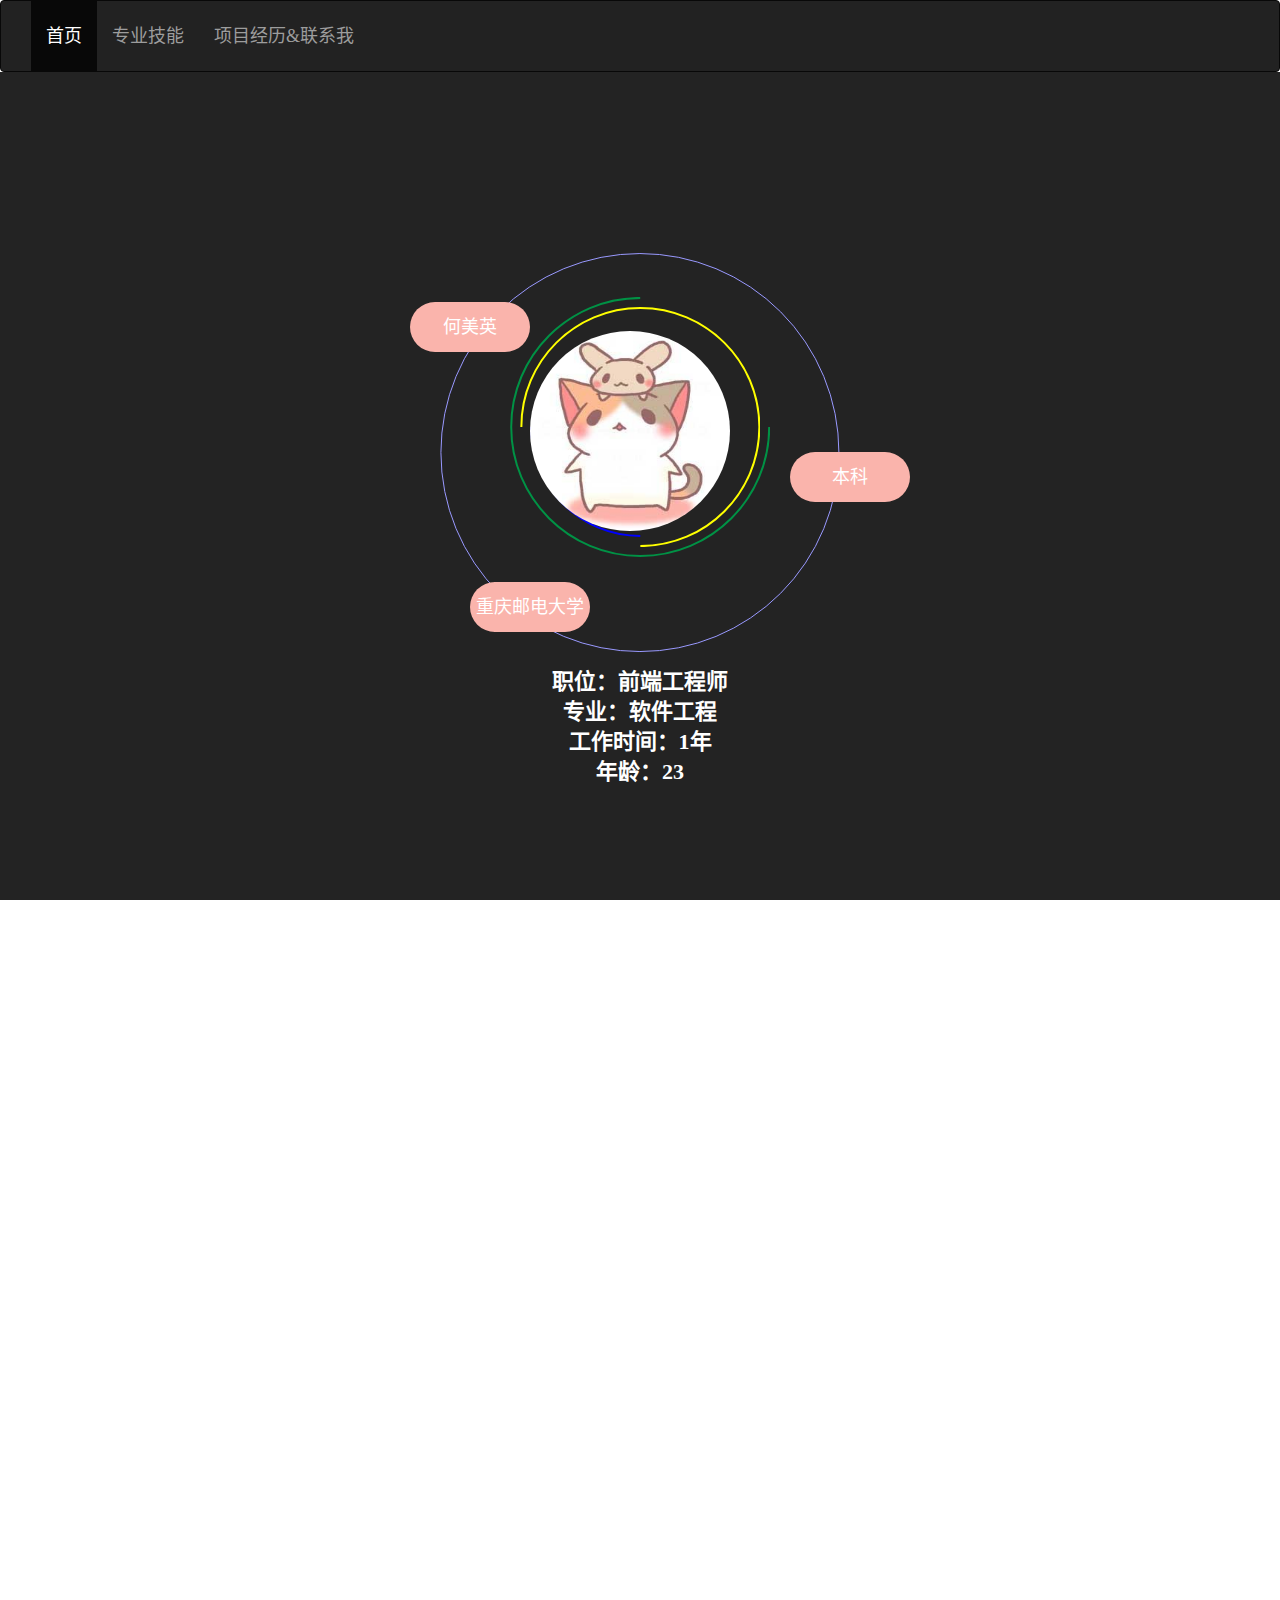
==== resume.html @ 85702233 "提交" ====
<!doctype html>
<html lang="zh-cn">

<head>
    <meta charset="utf-8">
    <meta name="viewport" content="width=device-width,initial-scale=1" />
    <title>前端开发</title>
    <link rel="stylesheet" href="demo1.css">
    <link href="https://maxcdn.bootstrapcdn.com/bootstrap/3.3.7/css/bootstrap.min.css" rel="stylesheet">
    <script src="jquery-1.12.2.min.js"></script>
    <script src="jquery.fullPage.js"></script>
    <script src="jquery.fullPage.min.js"></script>
</head>

<body>
    <!--   头部 -->
     <header>
        <nav  class="navbar navbar-inverse" role="navigation">
            <div class="container-fluid"> 
            <div class="navbar-header">
                <button type="button" class="navbar-toggle" data-toggle="collapse"
                        data-target="#example-navbar-collapse">
                    <span class="sr-only">切换导航</span>
                    <span class="icon-bar"></span>
                    <span class="icon-bar"></span>
                    <span class="icon-bar"></span>
                </button>
                <a class="navbar-brand" href="#"></a>
            </div>
            <div class="collapse navbar-collapse" id="example-navbar-collapse">
                <ul class="nav navbar-nav" id="menu">
                            <li data-menuanchor="page1" class="active"><a href="#page1">首页</a></li>
                            <li data-menuanchor="page2"><a href="#page2">专业技能</a></li>
                            <li data-menuanchor="page3"><a href="#page3">项目经历&联系我</a></li>
                </ul>
            </div>
            </div>
        </nav>
    </header>
    <section class="section-wrap">
        <div class="section box" style="background:#232323">
            <div class="sectionContent1">
                <div class="cycle_item">
                    <!-- 圆圈 -->
                    <span class="self_a">何美英</span>
                    <span class="blog_a">本科</span>
                    <span class="github_a">重庆邮电大学</span>
                    <div class="green_cycle">
                        <img class="green_cycle_img" src="icon/green_cycle.svg">
                        <div class="yellow_cycle">
                            <img class="yellow_cycle_img" src="icon/yellow_cycle.svg">
                            <div class="blue_cycle">
                                <img class="blue_cycle_img" src="icon/blue_cycle.svg">
                                <div class="head_img div">
                                    <img class="head_img" src="icon/head.PNG">
                                </div>
                            </div>
                        </div>
                    </div>

                    <div class="self_message">
                        <p>职位：前端工程师</p>
                        <p>专业：软件工程</p>
                        <p>工作时间：1年</p>
                        <p>年龄：23</p>
                    </div>
                </div>
            </div>
        </div>
        <!--  技能  -->
        <div class="section box" style="background:#232323">
            <div class="sectionContent2 row">
                <div class="col-lg-6 col-sm-6 col-sm-12">
                    <div class='bar mint'>css</div>
                    <div class='bar mint'>javascript</div>
                    <div class='bar mint'>bootstrap</div>
                    <div class='bar mint'>html5</div>
                    <div class='bar mint'>jquery</div>
                    <div class='bar mint'>vue</div>
                </div>
                <div class="col-lg-6 col-sm-6 col-sm-12" >
                    <div class="skill">
                        <p>专业技能</p>
                    </div>
                    <div class="overline">
                        <p>掌握Web前端开发基本技能，熟悉W3C标准、页面布局架构、前端语义化、浏览器兼容性等，懂些审美，擅长设计，重视用户体验与代码可维护性</p>
                        <p>对UI框架Bootstrap,amazingUI有有一定了解。</p>
                        <p>HTML5&CSS3 根据HTML5标准编写具有语义化的文档结构，了解CSS布局，各种居中方法,了解CSS3新特性,例如box-shadow、transition、animation等</p>
                        <p>Vue 了解双向绑定,响应式原理,组件通信方法,了解vuex状态管理,vue-router前端路由,使用vue-cli脚手架工具开发页面</p>                  
                        <p>英语四级 普通话等级考试二级甲等</p>
                        <p>前后端交互了解 AJAX、JSONP、，前后端交互。</p>
                    </div>
                </div>
            </div>
        </div>


        <div class="section box" style="background:#232323">
            <div class="sectionContent3" style="position:relative">
                <ul class="hobby_content row">
                    <li class="col-lg-4 col-sm-4 col-sm-12">
                        <div class="hobby_img_div">
                            <div class="spinner spinner_01"></div>
                            <div class="hobby_img">
                                项目一
                            </div>
                            <div class="hobby_img_info">
                                <h1>酉辰科技官网</h1>
                                <h2>2017.01-2017.03</h2>
                            </div>
                            <P>利用HTML5、CSS3、bootstrap，jQuery等各种技术来丰富展示响应式网页。
                            </P>
                            <a href="http://www.ucen.cc/">项目地址</a>
                        </div>
                    </li>
                    <li class="col-lg-4 col-sm-4 col-sm-12">
                        <div class="hobby_img_div">
                            <div class="spinner spinner_01"></div>
                            <div class="hobby_img">
                                项目二
                            </div>
                            <div class="hobby_img_info">
                                <h1>酉辰环境官网</h1>
                                <h2>2017.6-2017.8</h2>
                            </div>
                            <P>响应式布局,利用HTML5、CSS3、bootstrap，jQuery等各种技术来丰富展示响应式网页。
                            </P>
                            <a href="http://www.ucenjc.com/">项目地址</a>
                        </div>
                    </li>
                    <li class="col-lg-4 col-sm-4 col-sm-12">
                        <div class="hobby_img_div">
                            <div class="spinner spinner_01"></div>
                            <div class="hobby_img">
                                项目三
                            </div>
                            <div class="hobby_img_info">
                                <h1>常规监测应用子系统</h1>
                                <h2>2018.2-2018.6</h2>
                            </div>
                            <P>基于Vue多页面应用实现的常规监测应用子系统，视图层采用Flex弹性布局，使用了element框架，主要负责前端项目的搭建，和设计师交流页面设计和实现方式，和后端工程师对接 API 等工作 。
                            </P>
                        </div>
                    </li>
                </ul>
                <footer>
                    <ul class="row">
                        <li class="col-lg-4 col-sm-4 col-sm-12">
                            <img src="icon/qq .png" /> 1670151343
                            <li class="col-lg-4 col-sm-4 col-sm-12">
                                <img src="icon/email.png" /> 15826147113@163.com
                            </li>
                            <li class="col-lg-4 col-sm-4 col-sm-12">
                                <img src="icon/phone.png" />
                                <a href="tel:15826147113">15826147113</a>
                            </li>
                        </li>
                    </ul>
                </footer>
            </div>
        </div>
    </section>
    <script>
        $(function() {
            $('.section-wrap').fullpage({
                anchors: ['page1', 'page2', 'page3', 'page4'],
                menu: '#menu',
                'navigator': true
            });
        });
    </script>

</body>

</html>
---- demo1.css ----
@charset "utf-8";
    /* CSS Document */
    
    * {
        font-family: "楷体"
    }
    
    body,
    h1,
    ul {
        margin: 0;
        padding: 0
    }
    
    ul {
        list-style: outside none none;
    }
    
    a {
        text-decoration: none;
    }
  /*头部*/     
 #head {
        height: 70px;
        margin: 0 auto;
    }
.navbar{
     min-height: 70px!important;
     margin-bottom: 0!important;
}
.navbar-nav > li > a {
    font-size: 18px;
    padding-top: 25px!important;
padding-bottom: 25px!important;
}  
/*第一页*/
    .sectionContent1 {
        display: flex;
        flex-direction: row;
        justify-content: center;
        height: 100%;
        align-content:center 
    } 
    .self_message {
        margin-top:160px;
    }
    /*第二页*/
    .sectionContent2,
    .sectionContent3 {
        padding-top: 70px;
        height: 100%;
        width:100%;
        box-sizing: border-box
    }
    .bar {
        border-radius: 4px;
        height: 30px;
        line-height: 30px;
        width:70%;
        margin-top: 40px;
        margin-left: 50px;
        background-color: #14c3a2;
        background-size: 600px 100%;
        border-bottom: 5px solid #0d7e68;
        background-image: repeating-linear-gradient(-45deg, #14c3a2, #14c3a2 30px, #22e8c3 30px, #22e8c3 60px);
        animation: barberpole 12s linear infinite;
        -webkit-animation: barberpole 12s linear infinite;
        -moz-animation: barberpole 12s linear infinite;
        -o-animation: barberpole 12s linear infinite;
        color: #fff;
        padding-left: 20px;
        font-size: 18px;
        font-weight: bold;
    }
    .skill {
        margin:auto;
        height: 100px;
        text-align: center 

    }
    .skill p {
        font-size: 44px;
        color: #CCC;
    }
    .overline {
        color: #ccc;
        font-size: 14px;
    }
  /*  第三页*/
    .hobby_content {
        width: 1000px;
        margin:auto!important;
        top: 50px
    }
   
        .hobby_content li {
        width: 280px;
        height: 430px;
        margin-left: 30px;
        margin-top: 20px;
        background: rgba(56, 56, 56, 0.5);
    }
    
    .hobby_img {
        position: absolute;
        top: 90px;
margin-left: 102px;
        color: #fff;
        font-size: 18px;
    }
    
    .hobby_img_info {
        position: absolute;
        top: 10px;
        margin-left: 35px;
        width: 180px;
        height: 180px;
        border-radius: 50%;
        border: 1px solid #000;
        background: rgba(0, 0, 0);
        opacity: 0;
    }
   
    .wrapBox,
    .box {
        width: 100%;
    } 
    
    .cycle_item {
        background: url('icon/cycle.svg') no-repeat;
        width:400px;
        max-height:600px;
        align-self:center
    }
    
    .green_cycle {
        width: 260px;
        height: 260px;
        margin: 0 auto;
        padding-bottom: 20px;
    }
    
    .yellow_cycle {
        width: 240px;
        height: 240px;
        margin: 0 auto;
        padding-top: 10px;
    }
    
    .blue_cycle {
        width: 220px;
        height: 220px;
        margin: 0 auto;
        padding-top: 10px;
    }
    
    .head_img {
        width: 200px;
        height: 200px;
        margin-top: 7px;
        border-radius: 50%;
    }
    
    .cycle_item span {
        position: absolute;
        display: block;
        background: #FAB4AC;
        border-radius: 25px;
        width: 120px;
        height: 50px;
        line-height: 50px;
        text-align: center;
        z-index: 2;
        font-size: 18px;
        color: #FFF;
    }
    
    .cycle_item>a>span>p {
        text-align: center;
    }
    
    .self_a {
        margin-left: -30px;
        margin-top: 50px;
    }
    
    .self_message>p {
        animation: message;
        animation-duration: 2s;
        font-size: 22px;
        font-weight: bold;
        line-height: 20px;
        color: #FFF;
        text-align: center
    }
    
    
    .blog_a {
        margin-left: 350px;
        margin-top: 200px;
    }
    
    .github_a {
        margin-left: 30px;
        margin-top: 330px;
    }
    
    .green_cycle {
        padding-top: 3.2em;
    }
    
    .green_cycle_img,
    .yellow_cycle_img,
    .blue_cycle_img,
    .head_img {
        position: absolute;
    }
    
    
    .overline p {
        line-height: 18px;
        font-size: 18px;
    }
        
    .spinner {
        width: 200px;
        height: 200px;
        margin: 0 auto;
        border-radius: 50%;
        -webkit-transition: all 0.8s ease-in-out;
        -moz-transition: all 0.8s ease-in-out;
        transition: all 0.8s ease-in-out;
        filter: alpha(opacity=80);
        border: 10px solid #14c3a2;
        border-right-color: #22e8c3;
        border-bottom-color: #22e8c3;
    }    
    .hobby_img_info:hover {
        opacity: 1;
    }
    
    .hobby_img:hover {
        opacity: 0;
    }
    
    .hobby_img_div:hover .spinner {
        -webkit-transform: rotate(180deg);
        transform: rotate(180deg);
        -moz-transform: rotate(180deg);
        -o-transform: rotate(180deg);
    }
    
    .hobby_img_info h1 {
        line-height: 30px;
        text-align: center;
        margin-top: 30px;
        color: #ffffff;
        font-size: 30px
    }
    
    .hobby_content li p {
        width: 200px;
        margin-top: 40px;
        margin-left: 30px;
        color: #ffffff;
    }
    
    .hobby_img_info h2 {
        margin-top: 30px;
        font-size: 16px;
        text-align: center;
        color: #ffffff;
    }
    
    
/*脚部*/
    footer {
        margin-top:30px;
        height: 50px;
        width: 100%;
    }
    
    footer ul {
        width: 70%;
        margin: 0 auto!important;
    }
    
    footer ul li {
        height: 30px;
        line-height: 30px;
        color: #fff;
        font-size: 24px;
    }
    footer ul li:hover{
  cursor: pointer;
    }
    footer ul li a{
        color: #fff
    }
    footer ul li img {
        width: 20px;
        height: 20px;      
    }  
  /*  动画效果*/
    .green_cycle_img,
    .yellow_cycle_img,
    .blue_cycle_img {
        animation-name: clockwise;
        animation-duration: 1s;
        animation-timing-function: linear;
        animation-iteration-count: infinite;
        animation-direction: normal;
    }
    
    @keyframes clockwise {
        from {
            -webkit-transform: rotate(0deg);
            -moz-transform: rotate(0deg);
            -ms-transform: rotate(0deg);
            -o-transform: rotate(0deg);
        }
        to {
            -webkit-transform: rotate(360deg);
            -moz-transform: rotate(360deg);
            -ms-transform: rotate(360deg);
            -o-transform: rotate(360deg);
        }
    }
    
    @-webkit-keyframes clockwise {
        from {
            -webkit-transform: rotate(0deg);
            -moz-transform: rotate(0deg);
            -ms-transform: rotate(0deg);
            -o-transform: rotate(0deg);
        }
        to {
            -webkit-transform: rotate(360deg);
            -moz-transform: rotate(360deg);
            -ms-transform: rotate(360deg);
            -o-transform: rotate(360deg);
        }
    }
        @keyframes barberpole {
        from {
            background-position: 0% 0%;
        }
        to {
            background-position: 600px 0%;
        }
    }
    
    @-webkit-keyframes barberpole {
        from {
            background-position: 0% 0%;
        }
        to {
            background-position: 600px 0%;
        }
    }
        @keyframes message {
        0% {
            opacity: 0;
        }
        50% {
            opacity: 0.5;
        }
        100% {
            opacity: 1;
        }
    }
    
    @-webkit-keyframes message {
        0% {
            opacity: 0;
        }
        50% {
            opacity: 0.5;
        }
        100% {
            opacity: 1;
        }
    }
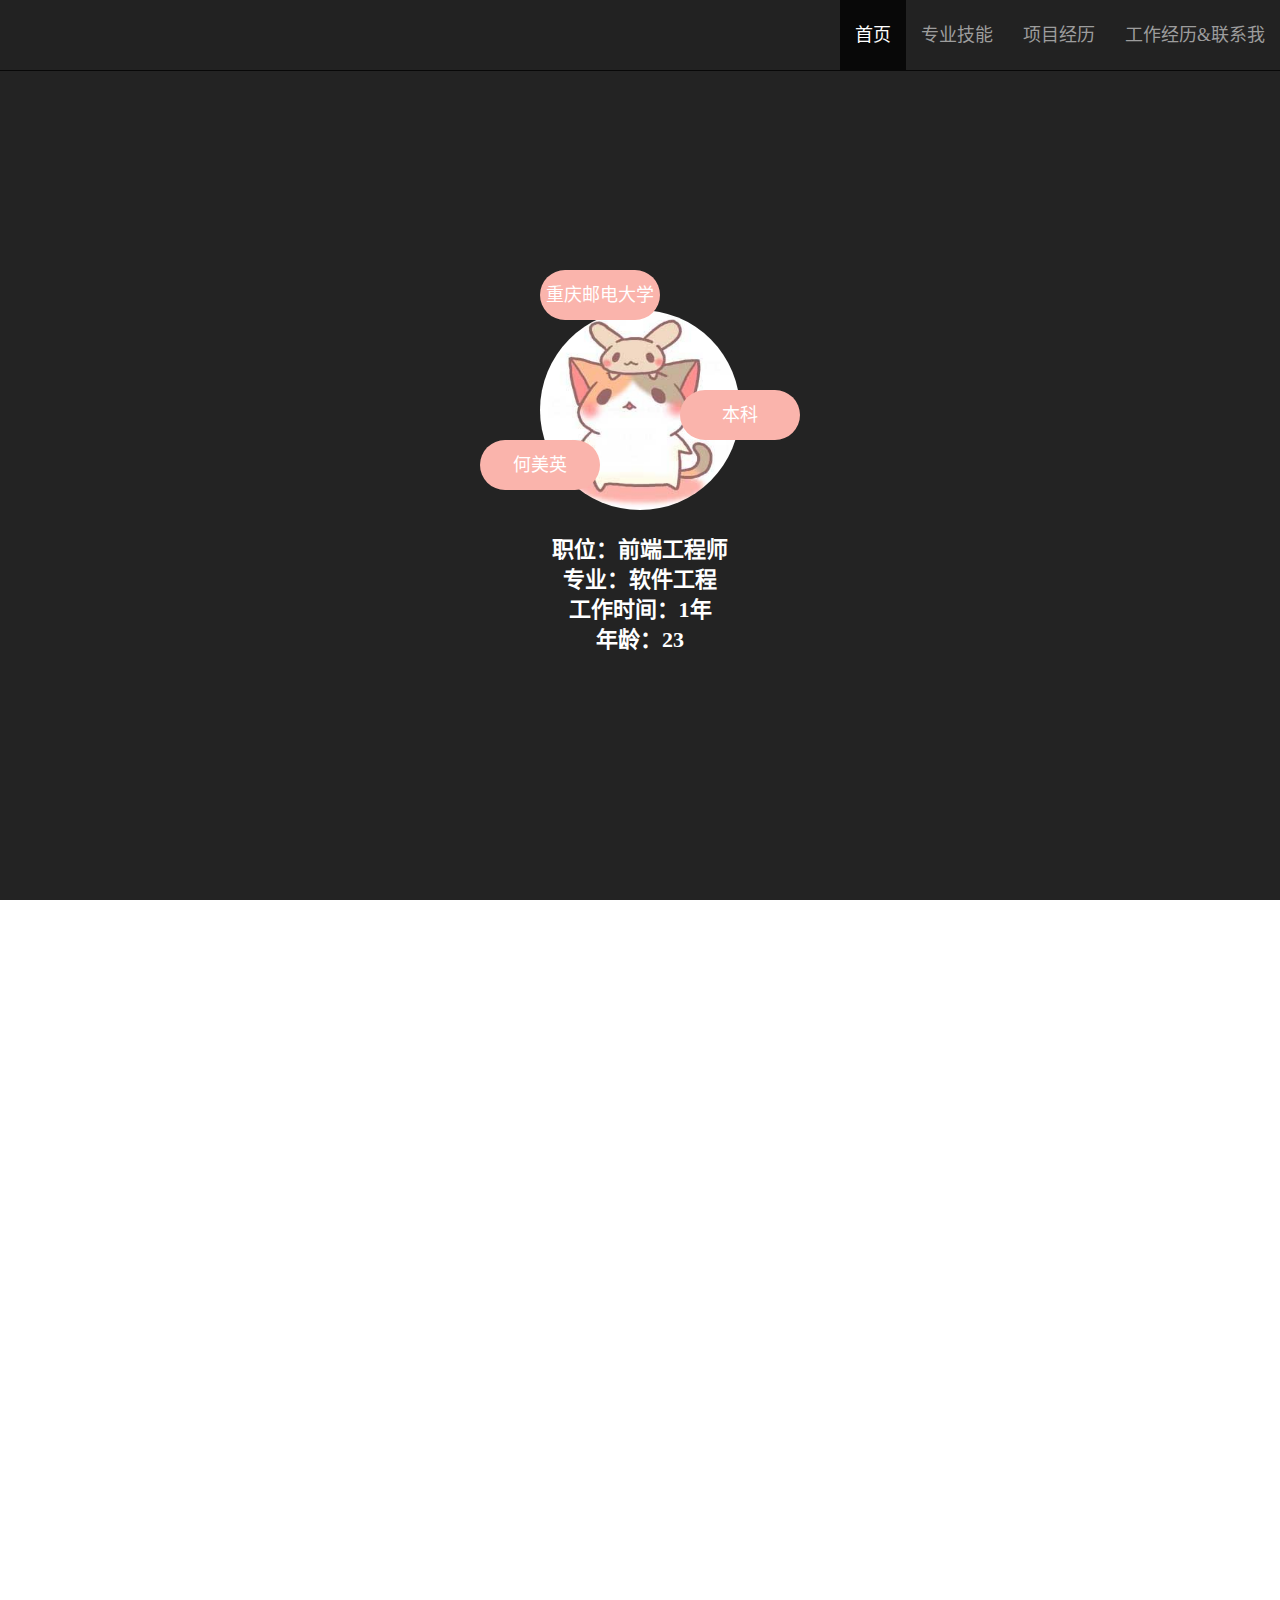
==== commit b3c4bcbc: "修改样式" ====
--- a/resume.html
+++ b/resume.html
@@ -14,26 +14,25 @@
 
 <body>
     <!--   头部 -->
-     <header>
-        <nav  class="navbar navbar-inverse" role="navigation">
-            <div class="container-fluid"> 
-            <div class="navbar-header">
-                <button type="button" class="navbar-toggle" data-toggle="collapse"
-                        data-target="#example-navbar-collapse">
+    <header>
+        <nav class="navbar navbar-inverse navbar-fixed-top" role="navigation">
+            <div class="container-fluid">
+                <div class="navbar-header">
+                    <button type="button" class="navbar-toggle" data-toggle="collapse" data-target="#example-navbar-collapse">
                     <span class="sr-only">切换导航</span>
                     <span class="icon-bar"></span>
                     <span class="icon-bar"></span>
                     <span class="icon-bar"></span>
                 </button>
-                <a class="navbar-brand" href="#"></a>
-            </div>
-            <div class="collapse navbar-collapse" id="example-navbar-collapse">
-                <ul class="nav navbar-nav" id="menu">
-                            <li data-menuanchor="page1" class="active"><a href="#page1">首页</a></li>
-                            <li data-menuanchor="page2"><a href="#page2">专业技能</a></li>
-                            <li data-menuanchor="page3"><a href="#page3">项目经历&联系我</a></li>
-                </ul>
-            </div>
+                </div>
+                <div class="collapse navbar-collapse" id="example-navbar-collapse">
+                    <ul class="nav navbar-nav navbar-right" id="menu">
+                        <li data-menuanchor="page1" class="active"><a href="#page1">首页</a></li>
+                        <li data-menuanchor="page2"><a href="#page2">专业技能</a></li>
+                        <li data-menuanchor="page3"><a href="#page3">项目经历</a></li>
+                        <li data-menuanchor="page4"><a href="#page4">工作经历&联系我</a></li>
+                    </ul>
+                </div>
             </div>
         </nav>
     </header>
@@ -42,20 +41,11 @@
             <div class="sectionContent1">
                 <div class="cycle_item">
                     <!-- 圆圈 -->
-                    <span class="self_a">何美英</span>
-                    <span class="blog_a">本科</span>
-                    <span class="github_a">重庆邮电大学</span>
-                    <div class="green_cycle">
-                        <img class="green_cycle_img" src="icon/green_cycle.svg">
-                        <div class="yellow_cycle">
-                            <img class="yellow_cycle_img" src="icon/yellow_cycle.svg">
-                            <div class="blue_cycle">
-                                <img class="blue_cycle_img" src="icon/blue_cycle.svg">
-                                <div class="head_img div">
-                                    <img class="head_img" src="icon/head.PNG">
-                                </div>
-                            </div>
-                        </div>
+                    <div class="head_img">
+                        <img class="head_img" src="icon/head.PNG">
+                        <span class="name">何美英</span>
+                        <span class="professional">本科</span>
+                        <span class="school">重庆邮电大学</span>
                     </div>
 
                     <div class="self_message">
@@ -70,25 +60,25 @@
         <!--  技能  -->
         <div class="section box" style="background:#232323">
             <div class="sectionContent2 row">
+                <div class="col-lg-6 col-sm-6 col-sm-12 row" style="padding-bottom:10px">
+                    <div class='bar'>css</div>
+                    <div class='bar'>javascript</div>
+                    <div class='bar'>bootstrap</div>
+                    <div class='bar'>html5</div>
+                    <div class='bar'>jquery</div>
+                    <div class='bar'>vue</div>
+                </div>
                 <div class="col-lg-6 col-sm-6 col-sm-12">
-                    <div class='bar mint'>css</div>
-                    <div class='bar mint'>javascript</div>
-                    <div class='bar mint'>bootstrap</div>
-                    <div class='bar mint'>html5</div>
-                    <div class='bar mint'>jquery</div>
-                    <div class='bar mint'>vue</div>
-                </div>
-                <div class="col-lg-6 col-sm-6 col-sm-12" >
                     <div class="skill">
                         <p>专业技能</p>
                     </div>
                     <div class="overline">
-                        <p>掌握Web前端开发基本技能，熟悉W3C标准、页面布局架构、前端语义化、浏览器兼容性等，懂些审美，擅长设计，重视用户体验与代码可维护性</p>
-                        <p>对UI框架Bootstrap,amazingUI有有一定了解。</p>
-                        <p>HTML5&CSS3 根据HTML5标准编写具有语义化的文档结构，了解CSS布局，各种居中方法,了解CSS3新特性,例如box-shadow、transition、animation等</p>
-                        <p>Vue 了解双向绑定,响应式原理,组件通信方法,了解vuex状态管理,vue-router前端路由,使用vue-cli脚手架工具开发页面</p>                  
-                        <p>英语四级 普通话等级考试二级甲等</p>
-                        <p>前后端交互了解 AJAX、JSONP、，前后端交互。</p>
+                        <p>1.掌握Web前端开发基本技能，熟悉W3C标准、页面布局架构、前端语义化、浏览器兼容性等，懂些审美，擅长设计，重视用户体验与代码可维护性</p>
+                        <p>2.对UI框架Bootstrap,Amaze UI有有一定了解。</p>
+                        <p>3.根据HTML5标准编写具有语义化的文档结构，了解CSS布局，各种居中方法,了解CSS3新特性,例如box-shadow、transition、animation等</p>
+                        <p>4.了解双向绑定,响应式原理,组件通信方法,了解vuex状态管理,vue-router前端路由,使用vue-cli脚手架工具开发页面</p>
+                        <p>5.英语四级,普通话等级考试二级甲等</p>
+                        <p>6.前后端交互了解 AJAX、JSONP，前后端交互。</p>
                     </div>
                 </div>
             </div>
@@ -98,42 +88,30 @@
         <div class="section box" style="background:#232323">
             <div class="sectionContent3" style="position:relative">
                 <ul class="hobby_content row">
-                    <li class="col-lg-4 col-sm-4 col-sm-12">
+                    <li class="col-lg-4 col-sm-6 col-xs-6">
                         <div class="hobby_img_div">
-                            <div class="spinner spinner_01"></div>
-                            <div class="hobby_img">
-                                项目一
-                            </div>
                             <div class="hobby_img_info">
                                 <h1>酉辰科技官网</h1>
                                 <h2>2017.01-2017.03</h2>
                             </div>
-                            <P>利用HTML5、CSS3、bootstrap，jQuery等各种技术来丰富展示响应式网页。
+                            <P>利用HTML5、CSS3、bootstrap，jQuery，Wow.js等各种技术来丰富展示响应式网页。
                             </P>
                             <a href="http://www.ucen.cc/">项目地址</a>
                         </div>
                     </li>
-                    <li class="col-lg-4 col-sm-4 col-sm-12">
+                    <li class="col-lg-4 col-sm-6 col-xs-6">
                         <div class="hobby_img_div">
-                            <div class="spinner spinner_01"></div>
-                            <div class="hobby_img">
-                                项目二
-                            </div>
                             <div class="hobby_img_info">
                                 <h1>酉辰环境官网</h1>
                                 <h2>2017.6-2017.8</h2>
                             </div>
-                            <P>响应式布局,利用HTML5、CSS3、bootstrap，jQuery等各种技术来丰富展示响应式网页。
+                            <P>响应式布局,利用HTML5、CSS3、bootstrap，jQuery，Wow.js等各种技术来丰富展示响应式网页。
                             </P>
                             <a href="http://www.ucenjc.com/">项目地址</a>
                         </div>
                     </li>
-                    <li class="col-lg-4 col-sm-4 col-sm-12">
+                    <li class="col-lg-4 col-sm-6 col-xs-6">
                         <div class="hobby_img_div">
-                            <div class="spinner spinner_01"></div>
-                            <div class="hobby_img">
-                                项目三
-                            </div>
                             <div class="hobby_img_info">
                                 <h1>常规监测应用子系统</h1>
                                 <h2>2018.2-2018.6</h2>
@@ -143,22 +121,36 @@
                         </div>
                     </li>
                 </ul>
+            </div>
+        </div>
+        <!--        第四页 -->
+        <div class="section box" style="background:#232323">
+            <div class="sectionContent4">
+                <div class="express">
+                    <h1>酉辰科技有限公司</h1>
+                    <p class="expressYear">2017年6月~至今</p>
+                    <p class="expressJob">职位：前端工程师</p>
+                    <p class="expressJob">公司规模：45~90人，公司行业：互联网/移动互联网</p>
+                    <p class="expressMessage"> 根据美工图稿，负责官网页面制作。 负责根据业务需求实现项目系统前端页面，维护已完成的项目代码，测试网站各个功能。
+                    </p>
+                </div>
                 <footer>
                     <ul class="row">
                         <li class="col-lg-4 col-sm-4 col-sm-12">
                             <img src="icon/qq .png" /> 1670151343
-                            <li class="col-lg-4 col-sm-4 col-sm-12">
-                                <img src="icon/email.png" /> 15826147113@163.com
-                            </li>
-                            <li class="col-lg-4 col-sm-4 col-sm-12">
-                                <img src="icon/phone.png" />
-                                <a href="tel:15826147113">15826147113</a>
-                            </li>
+                        </li>
+                        <li class="col-lg-4 col-sm-4 col-sm-12">
+                            <img src="icon/email.png" />15826147113@163.com
+                        </li>
+                        <li class="col-lg-4 col-sm-4 col-sm-12">
+                            <img src="icon/phone.png" />
+                            <a href="tel:15826147113">15826147113</a>
                         </li>
                     </ul>
                 </footer>
             </div>
         </div>
+
     </section>
     <script>
         $(function() {
--- a/demo1.css
+++ b/demo1.css
@@ -19,44 +19,122 @@
     a {
         text-decoration: none;
     }
-  /*头部*/     
- #head {
+    /*头部*/
+    
+    #head {
         height: 70px;
         margin: 0 auto;
     }
-.navbar{
-     min-height: 70px!important;
-     margin-bottom: 0!important;
-}
-.navbar-nav > li > a {
-    font-size: 18px;
-    padding-top: 25px!important;
-padding-bottom: 25px!important;
-}  
-/*第一页*/
+    
+    .navbar {
+        min-height: 70px!important;
+        margin-bottom: 0!important;
+    }
+    
+    .navbar-nav>li>a {
+        font-size: 18px;
+        padding-top: 25px!important;
+        padding-bottom: 25px!important;
+    }
+    /*第一页*/
+    
     .sectionContent1 {
+        padding-top: 70px;
         display: flex;
         flex-direction: row;
         justify-content: center;
         height: 100%;
-        align-content:center 
-    } 
+        align-content: center
+    }
+    
     .self_message {
-        margin-top:160px;
+        margin-top: 30px;
+    }
+    
+    .cycle_item {
+        width: 100%;
+        height: 100%;
+        display: flex;
+        justify-content: center;
+        flex-direction: column
+    }
+    
+    .head_img {
+        width: 200px;
+        height: 200px;
+        margin: 0 auto;
+        border-radius: 50%;
+        position: relative;
+    }
+    
+    .cycle_item span {
+        position: absolute;
+        display: block;
+        background: #FAB4AC;
+        border-radius: 25px;
+        width: 120px;
+        height: 50px;
+        line-height: 50px;
+        text-align: center;
+        z-index: 2;
+        font-size: 18px;
+        color: #FFF;
+    }
+    
+    .cycle_item>a>span>p {
+        text-align: center;
+    }
+    
+    .self_a {
+        margin-left: -30px;
+        margin-top: 50px;
+    }
+    
+    .self_message>p {
+        animation: message;
+        animation-duration: 2s;
+        font-size: 22px;
+        font-weight: bold;
+        line-height: 20px;
+        color: #FFF;
+        text-align: center
+    }
+    
+    .school {
+        top: -40px;
+    }
+    
+    .professional {
+        right: -60px;
+        bottom: 70px;
+    }
+    
+    .name {
+        left: -60px;
+        bottom: 20px;
     }
     /*第二页*/
-    .sectionContent2,
-    .sectionContent3 {
+    
+    .sectionContent2 {
         padding-top: 70px;
         height: 100%;
-        width:100%;
-        box-sizing: border-box
-    }
+        width: 100%;
+    }
+    
+    .sectionContent2>div {
+        padding: 10px 50px;
+    }
+    
+    .sectionContent2.row,
+    .sectionContent2 .row {
+        margin: 0!important;
+    }
+    
     .bar {
         border-radius: 4px;
         height: 30px;
         line-height: 30px;
-        width:70%;
+        /*        width:70%;*/
         margin-top: 40px;
         margin-left: 50px;
         background-color: #14c3a2;
@@ -72,160 +150,105 @@
         font-size: 18px;
         font-weight: bold;
     }
+    
     .skill {
-        margin:auto;
-        height: 100px;
-        text-align: center 
-
-    }
+        margin: auto;
+        text-align: center
+    }
+    
     .skill p {
         font-size: 44px;
         color: #CCC;
     }
+    
     .overline {
         color: #ccc;
         font-size: 14px;
     }
-  /*  第三页*/
+    /*  第三页*/
+    
     .hobby_content {
-        width: 1000px;
-        margin:auto!important;
+        max-width: 1000px;
+        margin: auto!important;
         top: 50px
     }
-   
-        .hobby_content li {
-        width: 280px;
-        height: 430px;
-        margin-left: 30px;
-        margin-top: 20px;
-        background: rgba(56, 56, 56, 0.5);
+    
+    .sectionContent3,
+    .sectionContent4 {
+        padding-top: 70px;
+        width: 100%;
+        display: flex;
+        flex-direction: column;
+        justify-content: center;
+        height: 100%;
+        align-content: center
     }
     
     .hobby_img {
         position: absolute;
         top: 90px;
-margin-left: 102px;
+        margin-left: 102px;
         color: #fff;
         font-size: 18px;
     }
     
-    .hobby_img_info {
-        position: absolute;
-        top: 10px;
-        margin-left: 35px;
-        width: 180px;
-        height: 180px;
-        border-radius: 50%;
-        border: 1px solid #000;
-        background: rgba(0, 0, 0);
-        opacity: 0;
-    }
-   
+    .hobby_img_div {
+        width: 100%;
+        height: 100%;
+        padding: 10px;
+        background: rgba(55, 55, 55, 0.5);
+        border: 2px solid #5387CB;
+        border-radius: 5px;
+        box-shadow: 0 0 5px #5387CB
+    }
+    
+    .hobby_content li {
+        margin-bottom: 10px;
+    }
+    /*第四页*/
+    
+    .express {
+        width: 90%;
+        height: 300px;
+        max-width: 1000px;
+        background: rgba(55, 55, 55, 0.5);
+        text-align: center;
+        margin: 0 auto;
+    }
+    
+    .express h1 {
+        color: #5CC396;
+    }
+    
+    .expressYear {
+        color: #DEDEDE;
+        font-size: 20px;
+    }
+    
+    .expressJob {
+        color: #DEDEDE;
+        font-size: 18px;
+    }
+    
+    .expressMessage {
+        color: #DEDEDE;
+        font-size: 16px;
+    }
+    
     .wrapBox,
     .box {
         width: 100%;
-    } 
-    
-    .cycle_item {
-        background: url('icon/cycle.svg') no-repeat;
-        width:400px;
-        max-height:600px;
-        align-self:center
-    }
-    
-    .green_cycle {
-        width: 260px;
-        height: 260px;
-        margin: 0 auto;
-        padding-bottom: 20px;
-    }
-    
-    .yellow_cycle {
-        width: 240px;
-        height: 240px;
-        margin: 0 auto;
-        padding-top: 10px;
-    }
-    
-    .blue_cycle {
-        width: 220px;
-        height: 220px;
-        margin: 0 auto;
-        padding-top: 10px;
-    }
-    
-    .head_img {
-        width: 200px;
-        height: 200px;
-        margin-top: 7px;
-        border-radius: 50%;
-    }
-    
-    .cycle_item span {
-        position: absolute;
-        display: block;
-        background: #FAB4AC;
-        border-radius: 25px;
-        width: 120px;
-        height: 50px;
-        line-height: 50px;
-        text-align: center;
-        z-index: 2;
-        font-size: 18px;
-        color: #FFF;
-    }
-    
-    .cycle_item>a>span>p {
-        text-align: center;
-    }
-    
-    .self_a {
-        margin-left: -30px;
-        margin-top: 50px;
-    }
-    
-    .self_message>p {
-        animation: message;
-        animation-duration: 2s;
-        font-size: 22px;
-        font-weight: bold;
-        line-height: 20px;
-        color: #FFF;
-        text-align: center
-    }
-    
-    
-    .blog_a {
-        margin-left: 350px;
-        margin-top: 200px;
-    }
-    
-    .github_a {
-        margin-left: 30px;
-        margin-top: 330px;
-    }
-    
-    .green_cycle {
-        padding-top: 3.2em;
-    }
-    
-    .green_cycle_img,
-    .yellow_cycle_img,
-    .blue_cycle_img,
-    .head_img {
-        position: absolute;
-    }
-    
+    }
     
     .overline p {
         line-height: 18px;
         font-size: 18px;
     }
-        
+    
     .spinner {
-        width: 200px;
-        height: 200px;
-        margin: 0 auto;
+        height: 0;
+        padding-bottom: 100%;
+        width: 100%;
         border-radius: 50%;
         -webkit-transition: all 0.8s ease-in-out;
         -moz-transition: all 0.8s ease-in-out;
@@ -234,13 +257,6 @@
         border: 10px solid #14c3a2;
         border-right-color: #22e8c3;
         border-bottom-color: #22e8c3;
-    }    
-    .hobby_img_info:hover {
-        opacity: 1;
-    }
-    
-    .hobby_img:hover {
-        opacity: 0;
     }
     
     .hobby_img_div:hover .spinner {
@@ -258,10 +274,15 @@
         font-size: 30px
     }
     
+    .hobby_img_div a {
+        width: 80px;
+        display: block;
+        font-size: 16px;
+        margin: 0 auto;
+    }
+    
     .hobby_content li p {
-        width: 200px;
-        margin-top: 40px;
-        margin-left: 30px;
+        width: 100%;
         color: #ffffff;
     }
     
@@ -271,17 +292,17 @@
         text-align: center;
         color: #ffffff;
     }
-    
-    
-/*脚部*/
+    /*脚部*/
+    
     footer {
-        margin-top:30px;
+        margin-top: 30px;
         height: 50px;
         width: 100%;
     }
     
     footer ul {
-        width: 70%;
+        max-width: 1000px;
+        text-align: center;
         margin: 0 auto!important;
     }
     
@@ -291,17 +312,21 @@
         color: #fff;
         font-size: 24px;
     }
-    footer ul li:hover{
-  cursor: pointer;
-    }
-    footer ul li a{
+    
+    footer ul li:hover {
+        cursor: pointer;
+    }
+    
+    footer ul li a {
         color: #fff
     }
+    
     footer ul li img {
         width: 20px;
-        height: 20px;      
-    }  
-  /*  动画效果*/
+        height: 20px;
+    }
+    /*  动画效果*/
+    
     .green_cycle_img,
     .yellow_cycle_img,
     .blue_cycle_img {
@@ -341,7 +366,8 @@
             -o-transform: rotate(360deg);
         }
     }
-        @keyframes barberpole {
+    
+    @keyframes barberpole {
         from {
             background-position: 0% 0%;
         }
@@ -358,7 +384,8 @@
             background-position: 600px 0%;
         }
     }
-        @keyframes message {
+    
+    @keyframes message {
         0% {
             opacity: 0;
         }
@@ -380,4 +407,35 @@
         100% {
             opacity: 1;
         }
+    }
+    
+    @media (max-width: 576px) {
+        .self_message>p {
+            font-size: 18px;
+        }
+        .sectionContent2>div {
+            padding: 10px;
+        }
+        .bar {
+            margin-top: 10px;
+            width: 45%;
+            float: left;
+            margin-left: 2.5%;
+        }
+        .skill p {
+            font-size: 20px;
+        }
+        .overline p {
+            line-height: 18px;
+            font-size: 14px;
+        }
+        .hobby_img_info h1 {
+            font-size: 20px;
+        }
+        .hobby_content li p {
+            display: none
+        }
+        footer ul li {
+            font-size: 16px!important;
+        }
     }